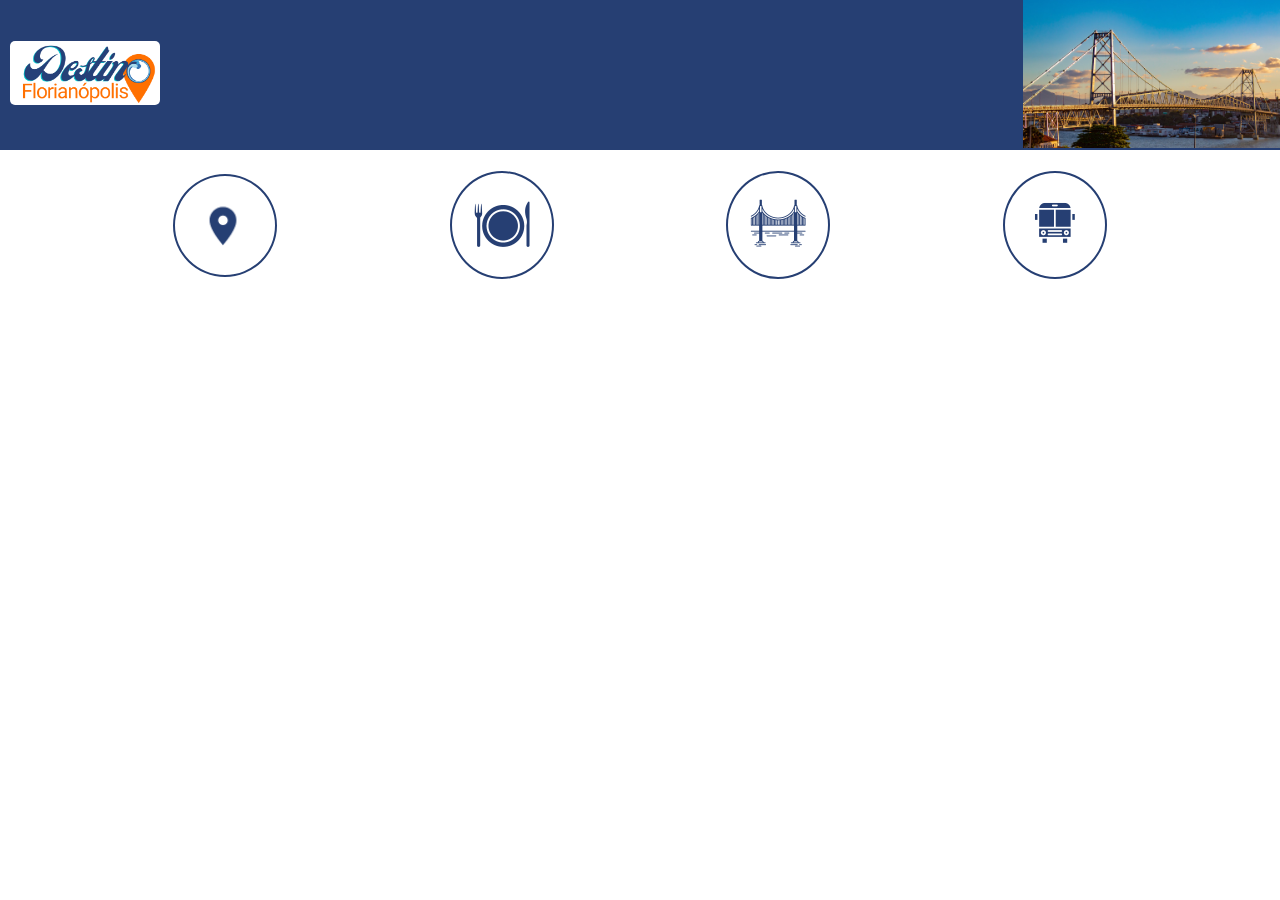
==== index.html @ 1521af87 "estrutura" ====
<!DOCTYPE html>
<html lang="en">
<head>
    <meta charset="UTF-8">
    <meta name="viewport" content="width=device-width, initial-scale=1.0">
    <title>Floripa</title>
    <link rel="stylesheet" href="style/style.css">
</head>
<body>
    <header>
        <div id="logo">
            <img src="imagens/logo-floripa.png" alt="">
        </div>
       <div>
        <img src="imagens/header-background.jpg" alt="" height="150px">
       </div>
    </header>
    <nav>
        <div>
            <a href="lugares.html"><img src="imagens/ondeir.png" alt="" width="65px"></a>
        </div>
        <div>
            <a href="gastronomia.html"><img src="imagens/ondecomer.png" alt=""></a>
        </div>
        <div>
            <a href="turistico.html"><img src="imagens/turistico.png" alt=""></a>
        </div>
        <div>
            <a href="transporte.html"><img src="imagens/transporte.png" alt=""></a>
        </div>
    </nav>
    <main>

    </main>
    <footer>

    </footer>
    
</body>
</html>
---- style/style.css ----
@charset "UTF-8";

:root {

    --laranja: #f25c05;
    --azul-escuro: #263f73;
    --azul-claro: #43aed9;
}

body, html {
    margin: 0px;
    padding: 0px;
}

header {
    background-color: var(--azul-escuro);
    display: flex;
    align-items: center;
    justify-content: space-between;
    width: 100vw;
    height: 150px;

    padding-left: 10px;
}

header div#logo img {
    background-color: #fff;
    border-radius: 5px;
    width: 150px;
}

nav {
    display: flex;
    height: 150px;
    align-items: center;
    justify-content: space-evenly;
}

nav div {
    border: 2px solid var(--azul-escuro);
    padding: 15px;
    border-radius: 50%;
    width: 70px;
}

nav div:hover {
    box-shadow: 0px 0px 5px #263e7386;
}
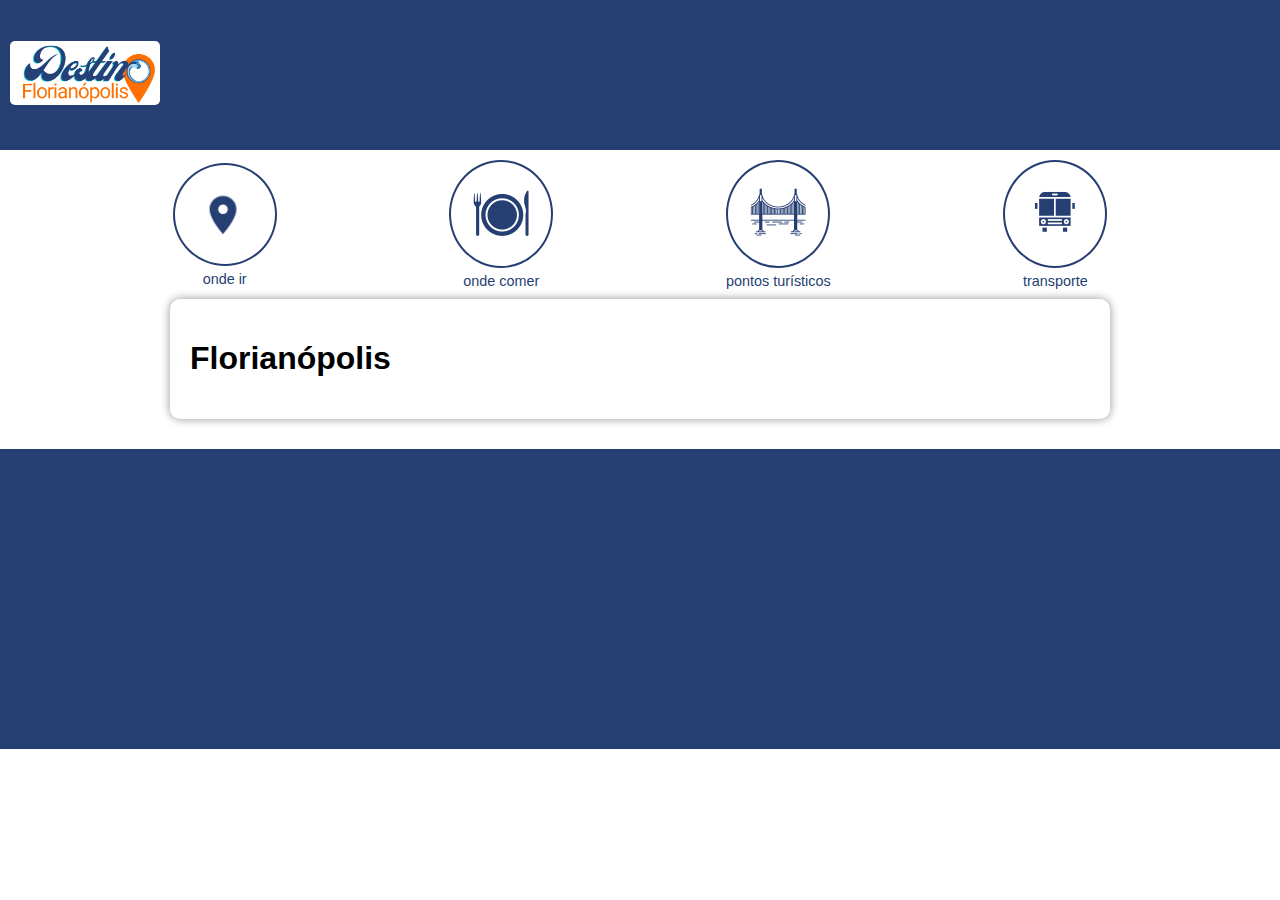
==== commit fdd66491: "update nav" ====
--- a/index.html
+++ b/index.html
@@ -9,31 +9,34 @@
 <body>
     <header>
         <div id="logo">
-            <img src="imagens/logo-floripa.png" alt="">
+            <a href="index.html"><img src="imagens/logo-floripa.png" alt=""></a>
         </div>
-       <div>
-        <img src="imagens/header-background.jpg" alt="" height="150px">
-       </div>
+     
     </header>
     <nav>
         <div>
-            <a href="lugares.html"><img src="imagens/ondeir.png" alt="" width="65px"></a>
+            <div class="links"><a href="lugares.html"><img src="imagens/ondeir.png" alt="" width="65px"></a></div>
+            <div class="titulos-links"><span>onde ir</span></div>
         </div>
         <div>
-            <a href="gastronomia.html"><img src="imagens/ondecomer.png" alt=""></a>
+            <div class="links"><a href="gastronomia.html"><img src="imagens/ondecomer.png" alt=""></a></div>
+            <div class="titulos-links"><span>onde comer</span></div>
         </div>
         <div>
-            <a href="turistico.html"><img src="imagens/turistico.png" alt=""></a>
+            <div class="links"><a href="turistico.html"><img src="imagens/turistico.png" alt=""></a></div>
+            <div class="titulos-links"><span>pontos turísticos</span></div>
         </div>
         <div>
-            <a href="transporte.html"><img src="imagens/transporte.png" alt=""></a>
+            <div class="links"><a href="transporte.html"><img src="imagens/transporte.png" alt=""></a></div>
+            <div class="titulos-links"><span>transporte</span></div>
         </div>
     </nav>
+    
     <main>
-
+        <h1>Florianópolis</h1>
     </main>
     <footer>
-
+      
     </footer>
     
 </body>
--- a/style/style.css
+++ b/style/style.css
@@ -8,41 +8,69 @@
 }
 
 body, html {
+    height: 100vh;
     margin: 0px;
     padding: 0px;
+    font-family: Arial, Helvetica, sans-serif;
 }
 
 header {
-    background-color: var(--azul-escuro);
+    background-color: #263f73;
     display: flex;
     align-items: center;
-    justify-content: space-between;
     width: 100vw;
-    height: 150px;
+    min-height: 150px;
 
-    padding-left: 10px;
 }
 
 header div#logo img {
     background-color: #fff;
     border-radius: 5px;
     width: 150px;
+    margin-left: 10px;
 }
 
 nav {
     display: flex;
-    height: 150px;
+    flex-wrap: wrap;
     align-items: center;
     justify-content: space-evenly;
+    margin-top: 10px;
 }
 
-nav div {
+div.links{
     border: 2px solid var(--azul-escuro);
     padding: 15px;
     border-radius: 50%;
     width: 70px;
 }
 
-nav div:hover {
-    box-shadow: 0px 0px 5px #263e7386;
+nav div.links:hover {
+    box-shadow: 0px 0px 5px var(--azul-escuro);
 }
+
+.titulos-links {
+    margin-top: 5px;
+    margin-bottom: 10px;
+    text-align: center;
+    font-size: 0.9em;
+    color: var(--azul-escuro);
+    
+}
+
+main {
+    background-color: white;
+    box-shadow: 0px 0px 10px #0000006c;
+    margin: auto;
+    margin-bottom: 30px;
+    border-radius: 10px;
+    padding: 20px;
+
+    min-width: 263px;
+    max-width: 900px;
+}
+footer {
+    height: 300px;
+    width: 100%;
+    background-color: var(--azul-escuro);
+}
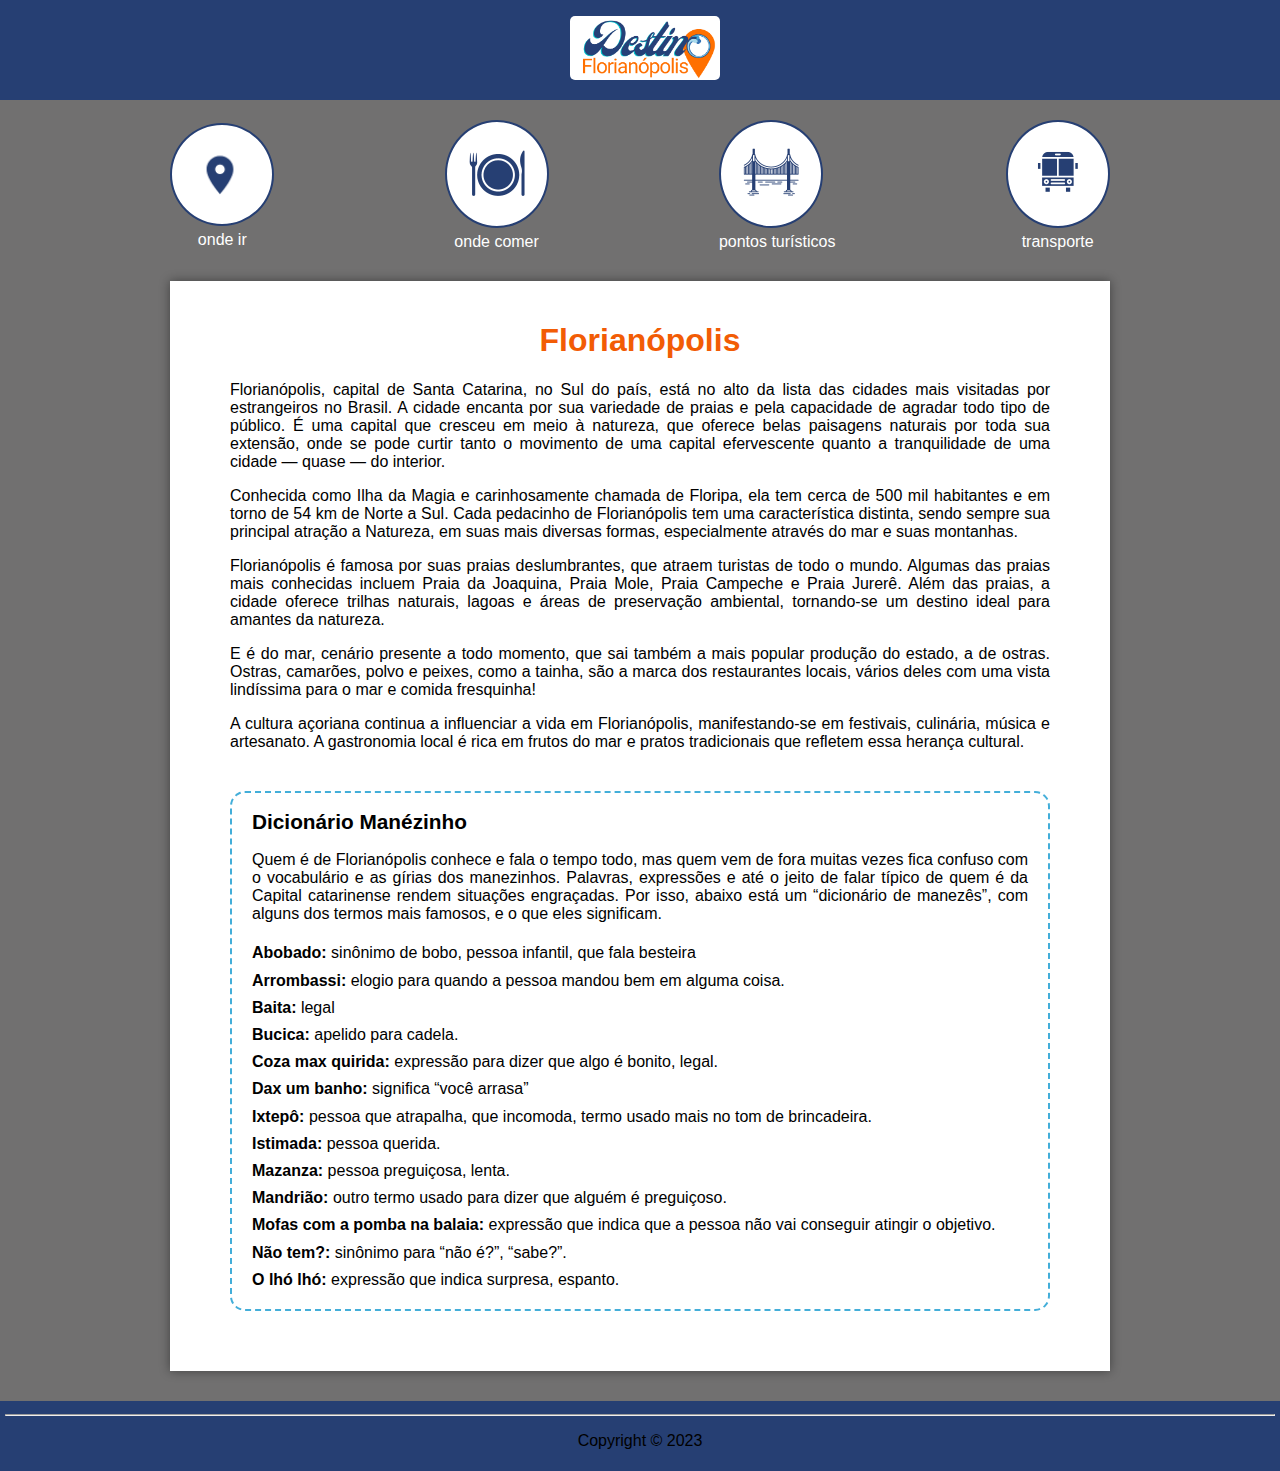
==== commit a1a16cf6: "imagem de fundo e conteudo" ====
--- a/index.html
+++ b/index.html
@@ -13,31 +13,65 @@
         </div>
      
     </header>
+    <main>
     <nav>
         <div>
             <div class="links"><a href="lugares.html"><img src="imagens/ondeir.png" alt="" width="65px"></a></div>
-            <div class="titulos-links"><span>onde ir</span></div>
+            <div class="titulos-links"><a href="lugares.html">onde ir</a></div>
         </div>
         <div>
             <div class="links"><a href="gastronomia.html"><img src="imagens/ondecomer.png" alt=""></a></div>
-            <div class="titulos-links"><span>onde comer</span></div>
+            <div class="titulos-links"><a href="gastronomia.html">onde comer</a></div>
         </div>
         <div>
             <div class="links"><a href="turistico.html"><img src="imagens/turistico.png" alt=""></a></div>
-            <div class="titulos-links"><span>pontos turísticos</span></div>
+            <div class="titulos-links"><a href="turistico.html">pontos turísticos</a></div>
         </div>
         <div>
             <div class="links"><a href="transporte.html"><img src="imagens/transporte.png" alt=""></a></div>
-            <div class="titulos-links"><span>transporte</span></div>
+            <div class="titulos-links"><a href="transporte.html">transporte</a></div>
         </div>
     </nav>
-    
-    <main>
-        <h1>Florianópolis</h1>
+    <section>
+
+        <h1 id="h1-principal">Florianópolis</h1>
+        <p class="paragrafos-conteudo">
+            Florianópolis, capital de Santa Catarina, no Sul do país, está no alto da lista das cidades mais visitadas por estrangeiros no Brasil. A cidade encanta por sua variedade de praias e pela capacidade de agradar todo tipo de público. É uma capital que cresceu em meio à natureza, que oferece belas paisagens naturais por toda sua extensão, onde se pode curtir tanto o movimento de uma capital efervescente quanto a tranquilidade de uma cidade — quase — do interior. 
+        </p>
+        <p class="paragrafos-conteudo">Conhecida como Ilha da Magia e carinhosamente chamada de Floripa, ela tem cerca de 500 mil habitantes e em torno de 54 km de Norte a Sul. Cada pedacinho de Florianópolis tem uma característica distinta, sendo sempre sua principal atração a Natureza, em suas mais diversas formas, especialmente através do mar e suas montanhas.</p>
+        <p class="paragrafos-conteudo">Florianópolis é famosa por suas praias deslumbrantes, que atraem turistas de todo o mundo. Algumas das praias mais conhecidas incluem Praia da Joaquina, Praia Mole, Praia Campeche e Praia Jurerê. Além das praias, a cidade oferece trilhas naturais, lagoas e áreas de preservação ambiental, tornando-se um destino ideal para amantes da natureza.
+
+        </p>
+        <p class="paragrafos-conteudo">E é do mar, cenário presente a todo momento, que sai também a mais popular produção do estado, a de ostras. Ostras, camarões, polvo e peixes, como a tainha, são a marca dos restaurantes locais, vários deles com uma vista lindíssima para o mar e comida fresquinha!</p>
+        <p class="paragrafos-conteudo">A cultura açoriana continua a influenciar a vida em Florianópolis, manifestando-se em festivais, culinária, música e artesanato. A gastronomia local é rica em frutos do mar e pratos tradicionais que refletem essa herança cultural.</p>
+
+        <div id="box-dicionario">
+            <h2>Dicionário Manézinho</h2>
+            <p>Quem é de Florianópolis conhece e fala o tempo todo, mas quem vem de fora muitas vezes fica confuso com o vocabulário e as gírias dos manezinhos. Palavras, expressões e até o jeito de falar típico de quem é da Capital catarinense rendem situações engraçadas. Por isso, abaixo está um “dicionário de manezês”, com alguns dos termos mais famosos, e o que eles significam.</p>
+            <div>
+                <ul>
+                    <li><strong>Abobado: </strong>sinônimo de bobo, pessoa infantil, que fala besteira</li>
+                    <li><strong>Arrombassi: </strong>elogio para quando a pessoa mandou bem em alguma coisa.</li>
+                    <li><strong>Baita: </strong>legal</li>
+                    <li><strong>Bucica: </strong>apelido para cadela.</li>
+                    <li><strong>Coza max quirida: </strong>expressão para dizer que algo é bonito, legal.</li>
+                    <li><strong>Dax um banho: </strong>significa “você arrasa”</li>
+                    <li><strong>Ixtepô: </strong>pessoa que atrapalha, que incomoda, termo usado mais no tom de brincadeira.</li>
+                    <li><strong>Istimada: </strong>pessoa querida.</li>
+                    <li><strong>Mazanza: </strong>pessoa preguiçosa, lenta.</li>
+                    <li><strong>Mandrião: </strong> outro termo usado para dizer que alguém é preguiçoso. </li>
+                    <li><strong>Mofas com a pomba na balaia: </strong>expressão que indica que a pessoa não vai conseguir atingir o objetivo.</li>
+                    <li><strong>Não tem?: </strong>sinônimo para “não é?”, “sabe?”.</li>
+                    <li><strong>O lhó lhó: </strong> expressão que indica surpresa, espanto.</li>
+            </div>
+        </div>
+
+    </section>
+    <footer>
+      <hr>
+      <p>Copyright &copy; 2023</p>
+    </footer>
     </main>
-    <footer>
-      
-    </footer>
     
 </body>
 </html>--- a/style/style.css
+++ b/style/style.css
@@ -11,15 +11,16 @@
     height: 100vh;
     margin: 0px;
     padding: 0px;
+    width: 100vw;
     font-family: Arial, Helvetica, sans-serif;
 }
 
 header {
-    background-color: #263f73;
+    background-color: var(--azul-escuro);
     display: flex;
     align-items: center;
-    width: 100vw;
-    min-height: 150px;
+    justify-content: center;
+    min-height: 100px;
 
 }
 
@@ -35,7 +36,10 @@
     flex-wrap: wrap;
     align-items: center;
     justify-content: space-evenly;
-    margin-top: 10px;
+    padding-top: 20px;
+    padding-bottom: 20px;
+    width: 100vw;
+   
 }
 
 div.links{
@@ -43,6 +47,7 @@
     padding: 15px;
     border-radius: 50%;
     width: 70px;
+    background-color: white;
 }
 
 nav div.links:hover {
@@ -53,24 +58,104 @@
     margin-top: 5px;
     margin-bottom: 10px;
     text-align: center;
-    font-size: 0.9em;
-    color: var(--azul-escuro);
+}
+.titulos-links a {
+    font-size: 1em;
+    text-decoration: none;
+    color: white;
+}
+
+main {
+     
+    background-color: rgba(100, 99, 99, 0.919);
+    background-size: cover;
+    background-position: right center;
+    background-attachment: fixed;
+    background-image: url(https://static.ndmais.com.br/2021/09/imagem-destaque-sou-bem-floripa.jpg);
+}
+
+section {
+    background-color: rgb(255, 255, 255);
+    box-shadow: 0px 0px 10px #0000006c;
+    margin: auto;
+    margin-bottom: 30px;
+    padding: 20px;
+    
+    min-width: 263px;
+    max-width: 900px;
     
 }
 
-main {
-    background-color: white;
-    box-shadow: 0px 0px 10px #0000006c;
-    margin: auto;
-    margin-bottom: 30px;
-    border-radius: 10px;
-    padding: 20px;
+#h1-principal {
+    font-size: 2em;
+}
 
-    min-width: 263px;
-    max-width: 900px;
+h1 {
+    text-align: center;
+    color: var(--laranja);
+}
+h2 {
+    padding-left: 40px;
+    font-size: 1.3em;
+}
+
+.imgs {
+    text-align: center;
+}
+.imgs-conteudo {
+    width: 600px;
+}
+.paragrafos-conteudo {
+    text-align: justify;
+    padding-left: 40px;
+    padding-right: 40px;
+}
+
+#box-dicionario {
+    margin: 40px;
+    padding-left: 20px;
+    padding-right: 20px;
+    border: 2px dashed var(--azul-claro);
+    border-radius: 15px;
+}
+
+#box-dicionario h2 {
+    padding-left: 0px;
+}
+
+#box-dicionario p {
+    text-align: justify;
+}
+
+ul li {
+    list-style-type: none;
+    line-height: 1.7em;
+}
+ul {
+    padding: 0px;
 }
 footer {
-    height: 300px;
-    width: 100%;
+    padding: 5px;
     background-color: var(--azul-escuro);
+   
 }
+footer p {
+    text-align: center;
+}
+
+@media screen and (max-width:763px) {
+
+    .imgs-conteudo {
+        width: 400px;
+    }
+
+    .paragrafos-conteudo {
+        padding-left: 20px;
+        padding-right: 20px;
+    }
+
+    section {
+        margin-bottom: 0px;
+    }
+
+}
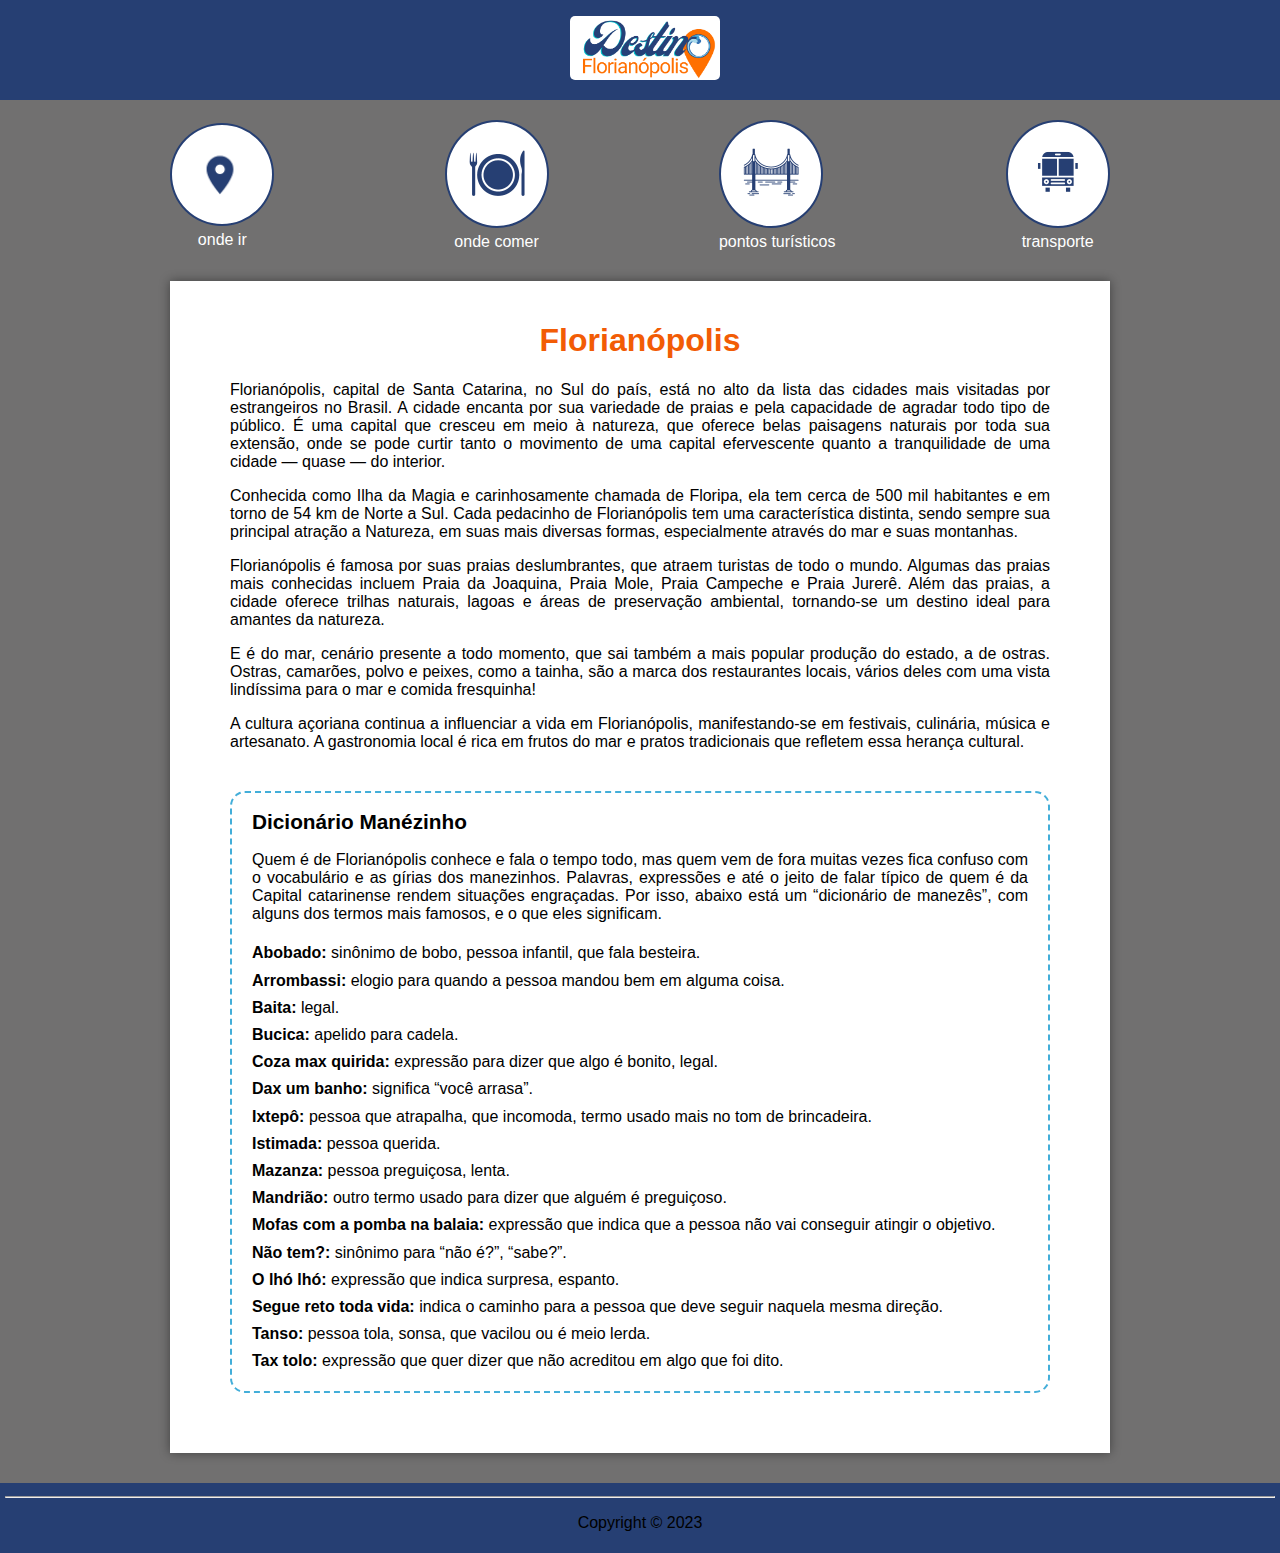
==== commit 97eb8314: "dicionário" ====
--- a/index.html
+++ b/index.html
@@ -50,12 +50,12 @@
             <p>Quem é de Florianópolis conhece e fala o tempo todo, mas quem vem de fora muitas vezes fica confuso com o vocabulário e as gírias dos manezinhos. Palavras, expressões e até o jeito de falar típico de quem é da Capital catarinense rendem situações engraçadas. Por isso, abaixo está um “dicionário de manezês”, com alguns dos termos mais famosos, e o que eles significam.</p>
             <div>
                 <ul>
-                    <li><strong>Abobado: </strong>sinônimo de bobo, pessoa infantil, que fala besteira</li>
+                    <li><strong>Abobado: </strong>sinônimo de bobo, pessoa infantil, que fala besteira.</li>
                     <li><strong>Arrombassi: </strong>elogio para quando a pessoa mandou bem em alguma coisa.</li>
-                    <li><strong>Baita: </strong>legal</li>
+                    <li><strong>Baita: </strong>legal.</li>
                     <li><strong>Bucica: </strong>apelido para cadela.</li>
                     <li><strong>Coza max quirida: </strong>expressão para dizer que algo é bonito, legal.</li>
-                    <li><strong>Dax um banho: </strong>significa “você arrasa”</li>
+                    <li><strong>Dax um banho: </strong>significa “você arrasa”.</li>
                     <li><strong>Ixtepô: </strong>pessoa que atrapalha, que incomoda, termo usado mais no tom de brincadeira.</li>
                     <li><strong>Istimada: </strong>pessoa querida.</li>
                     <li><strong>Mazanza: </strong>pessoa preguiçosa, lenta.</li>
@@ -63,6 +63,9 @@
                     <li><strong>Mofas com a pomba na balaia: </strong>expressão que indica que a pessoa não vai conseguir atingir o objetivo.</li>
                     <li><strong>Não tem?: </strong>sinônimo para “não é?”, “sabe?”.</li>
                     <li><strong>O lhó lhó: </strong> expressão que indica surpresa, espanto.</li>
+                    <li><strong>Segue reto toda vida: </strong> indica o caminho para a pessoa que deve seguir naquela mesma direção.</li>
+                    <li><strong>Tanso: </strong> pessoa tola, sonsa, que vacilou ou é meio lerda.</li>
+                    <li><strong>Tax tolo: </strong>expressão que quer dizer que não acreditou em algo que foi dito.</li>
             </div>
         </div>
 
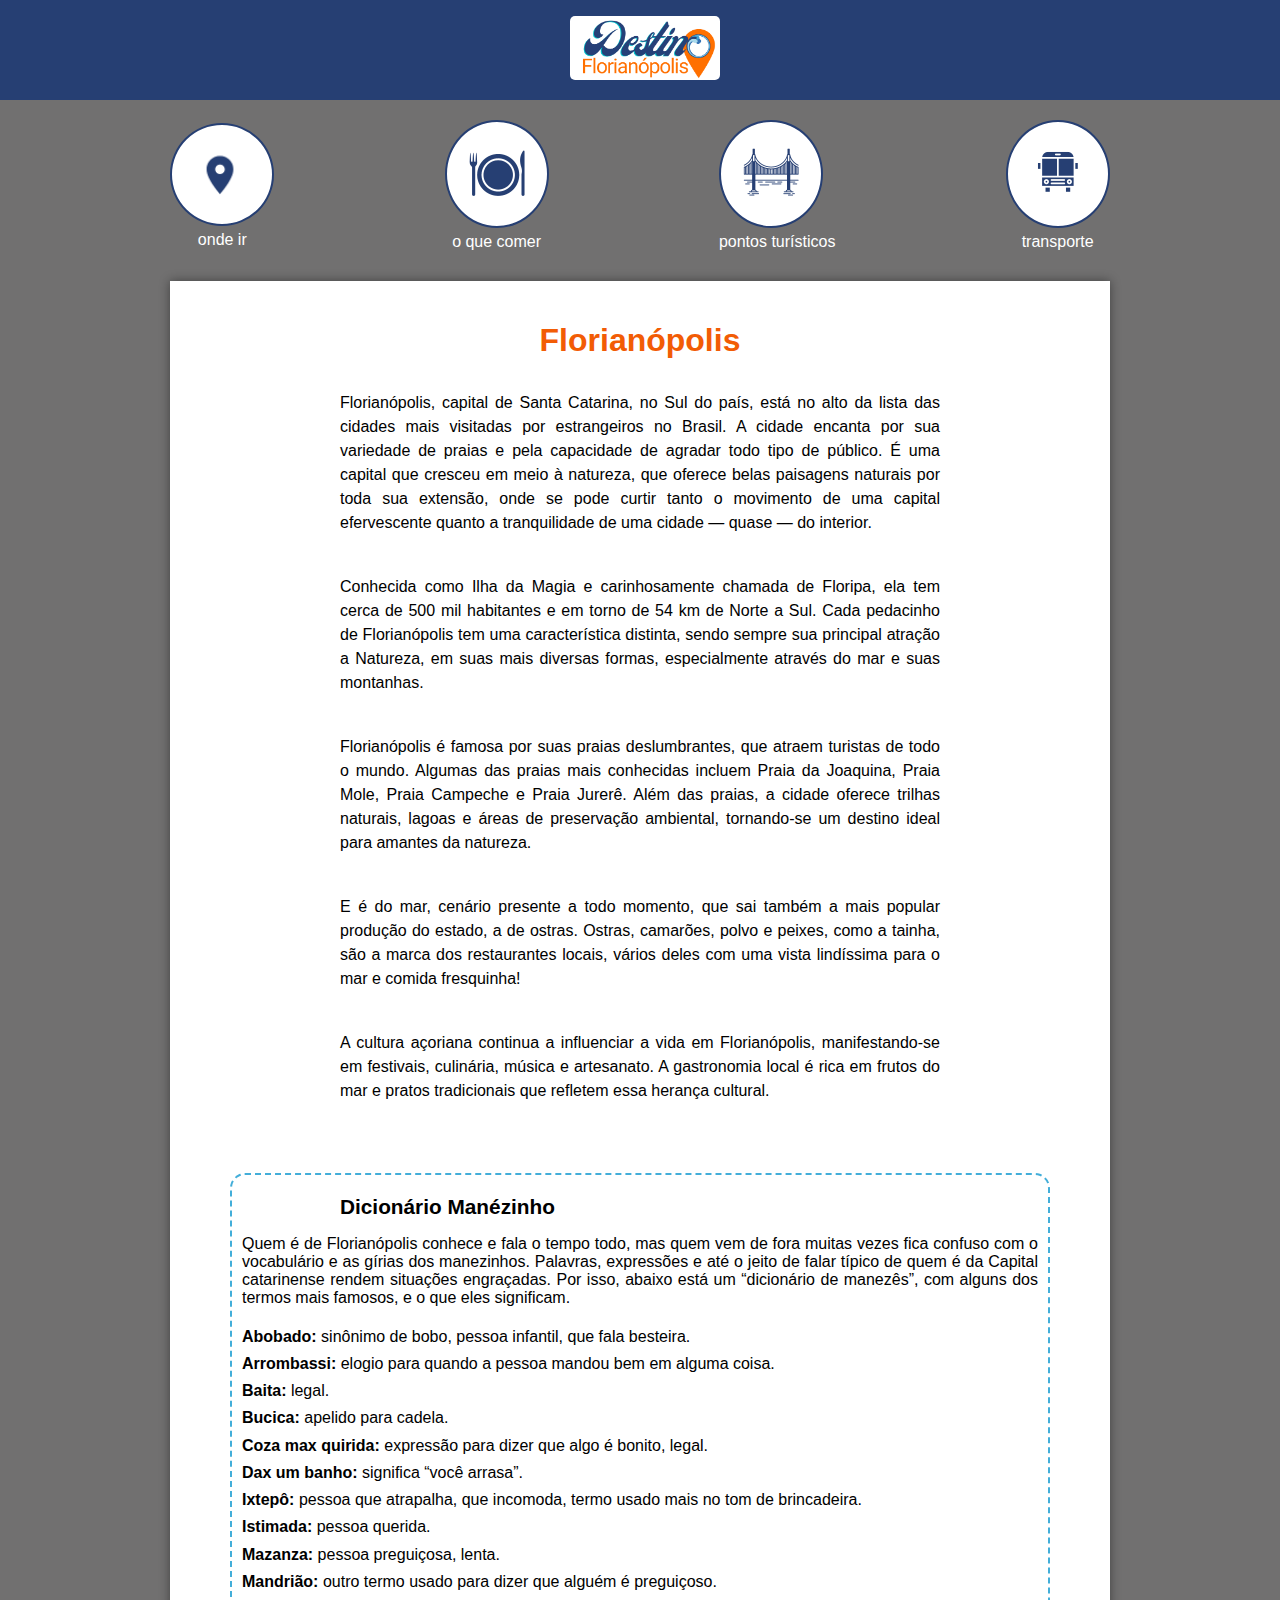
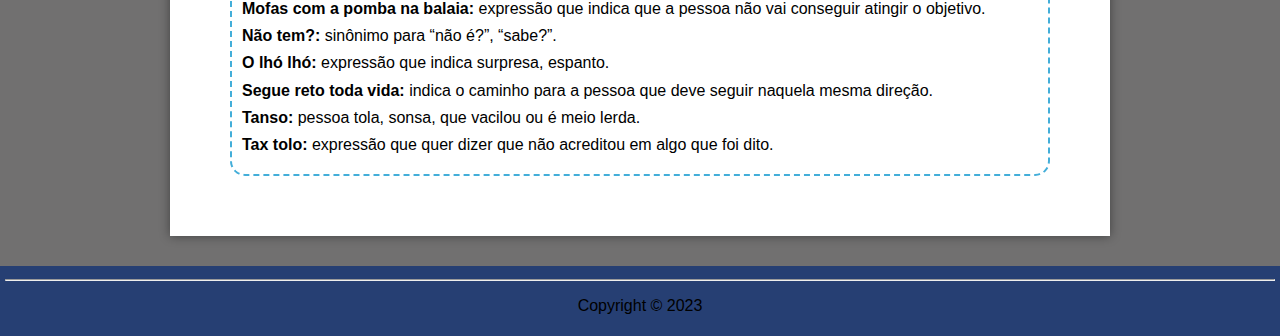
==== commit c0e62b41: "conteudo" ====
--- a/index.html
+++ b/index.html
@@ -21,7 +21,7 @@
         </div>
         <div>
             <div class="links"><a href="gastronomia.html"><img src="imagens/ondecomer.png" alt=""></a></div>
-            <div class="titulos-links"><a href="gastronomia.html">onde comer</a></div>
+            <div class="titulos-links"><a href="gastronomia.html">o que comer</a></div>
         </div>
         <div>
             <div class="links"><a href="turistico.html"><img src="imagens/turistico.png" alt=""></a></div>
--- a/style/style.css
+++ b/style/style.css
@@ -12,7 +12,7 @@
     margin: 0px;
     padding: 0px;
     width: 100vw;
-    font-family: Arial, Helvetica, sans-serif;
+    font-family: Verdana, Geneva, Tahoma, sans-serif;
 }
 
 header {
@@ -95,8 +95,11 @@
     color: var(--laranja);
 }
 h2 {
-    padding-left: 40px;
     font-size: 1.3em;
+    width: 600px;
+    margin: auto;
+    margin-bottom: 10px;
+    margin-top: 20px;
 }
 
 .imgs {
@@ -107,14 +110,17 @@
 }
 .paragrafos-conteudo {
     text-align: justify;
-    padding-left: 40px;
-    padding-right: 40px;
+    padding-top: 10px;
+    padding-bottom: 30px;
+    margin: auto;
+    width: 600px;
+    line-height: 1.5;
 }
 
 #box-dicionario {
     margin: 40px;
-    padding-left: 20px;
-    padding-right: 20px;
+    padding-left: 10px;
+    padding-right: 10px;
     border: 2px dashed var(--azul-claro);
     border-radius: 15px;
 }
@@ -134,6 +140,35 @@
 ul {
     padding: 0px;
 }
+
+#ul-comidas {
+    width: 600px;
+    text-align: justify;
+    margin: auto;
+}
+
+#ul-comidas li {
+    margin-top: 10px;
+}
+
+li a {
+    font-weight: bold;
+}
+
+#inicio-link {
+    margin-top: 20px;
+    text-align: right;
+}
+
+#inicio-link a {
+    color: var(--laranja);
+    text-decoration: none;
+    font-weight: bold;
+}
+#inicio-link a:hover {
+    text-decoration: underline;
+}
+
 footer {
     padding: 5px;
     background-color: var(--azul-escuro);
@@ -152,10 +187,22 @@
     .paragrafos-conteudo {
         padding-left: 20px;
         padding-right: 20px;
+        width: 400px;
+    }
+
+    h2 {
+        width: 400px;
+    }
+
+    #ul-comidas {
+        width: 400px;
     }
 
     section {
         margin-bottom: 0px;
     }
-
-}
+    #box-dicionario {
+        margin: 5px;
+    }
+
+}
